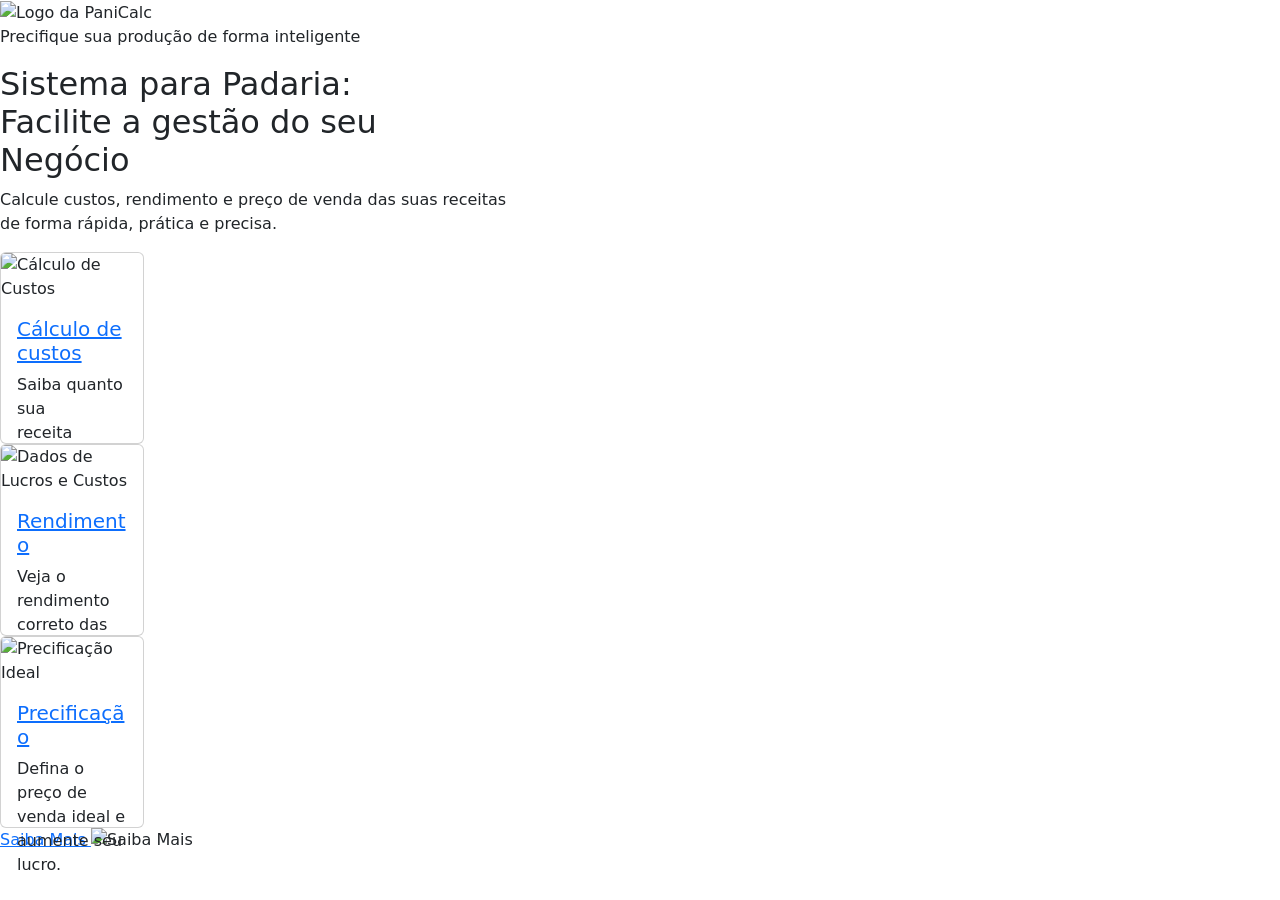
==== index.html @ 6b34afd0 "manutenção" ====
<!doctype html>
<html lang="pt-br">
  <head>
    <meta charset="UTF-8" />
    <meta name="viewport" content="width=device-width, initial-scale=1.0" />
    <link rel="preconnect" href="https://fonts.googleapis.com" />
    <link rel="preconnect" href="https://fonts.gstatic.com" crossorigin />
    <link
      href="https://cdn.jsdelivr.net/npm/bootstrap@5.3.8/dist/css/bootstrap.min.css"
      rel="stylesheet"
    />
    <link
      href="https://getbootstrap.com/docs/5.3/assets/css/docs.css"
      rel="stylesheet"
    />
    <title>Projeto PaniCalc</title>
    <link rel="stylesheet" href="../style/layout/index.css" />
  </head>

  <body>
    <div id="homepage" class="home">
      <header>
        <div class="home-logo">
          <img src="assets/icons/logo-first.svg" alt="Logo da PaniCalc" />
        </div>
      </header>

      <main>
        <section class="home-container">
          <div class="home-descript">
            <p>Precifique sua produção de forma inteligente</p>
            <h2 class="font1">
              Sistema para Padaria:<br />
              <spam>Facilite a gestão do seu</spam>
              <br />Negócio
            </h2>
            <p>
              Calcule custos, rendimento e preço de venda das suas receitas<br />
              de forma rápida, prática e precisa.
            </p>
          </div>

          <section class="home-cards">
            <div class="card" style="width: 9rem; height: 12rem">
              <img
                src="assets/icons/calc.svg"
                class="card-img-top"
                alt="Cálculo de Custos"
              />
              <div class="card-body">
                <h5 class="card-title">
                  <a href="pages/ficha%20t%C3%A9cnica/fichaTec.html">
                    Cálculo de custos
                  </a>
                </h5>
                <p class="card-text">
                  Saiba quanto sua<br />
                  receita realmente<br />
                  custa.
                </p>
              </div>
            </div>

            <div class="card" style="width: 9rem; height: 12rem">
              <img
                src="assets/icons/statistic.svg"
                class="card-img-top"
                alt="Dados de Lucros e Custos"
              />
              <div class="card-body">
                <h5 class="card-title">
                  <a href="pages/rendimento/rendimento.html">Rendimento</a>
                </h5>
                <p class="card-text">
                  Veja o rendimento<br />
                  correto das suas<br />
                  receitas
                </p>
              </div>
            </div>

            <div class="card" style="width: 9rem; height: 12rem">
              <img
                src="assets/icons/icon-tag.svg"
                class="card-img-top"
                alt="Precificação Ideal"
              />
              <div class="card-body">
                <h5 class="card-title">
                  <a href="../../PaniCale--jv/Minhas-pags-Padaria/Precificação/precificacao.html">
                    Precificação
                  </a>
                </h5>
                <p class="card-text">
                  Defina o preço de<br />
                  venda ideal e<br />
                  aumente seu lucro.
                </p>
              </div>
            </div>
          </section>

          <div class="home-info">
            <a href="../../PaniCale--jv/Minhas-pags-Padaria/home2/home.html">
              Saiba Mais
            </a>
            <img src="assets/icons/arrow-icon.png" alt="Saiba Mais" />
          </div>
        </section>
      </main>
    </div>
  </body>
</html>
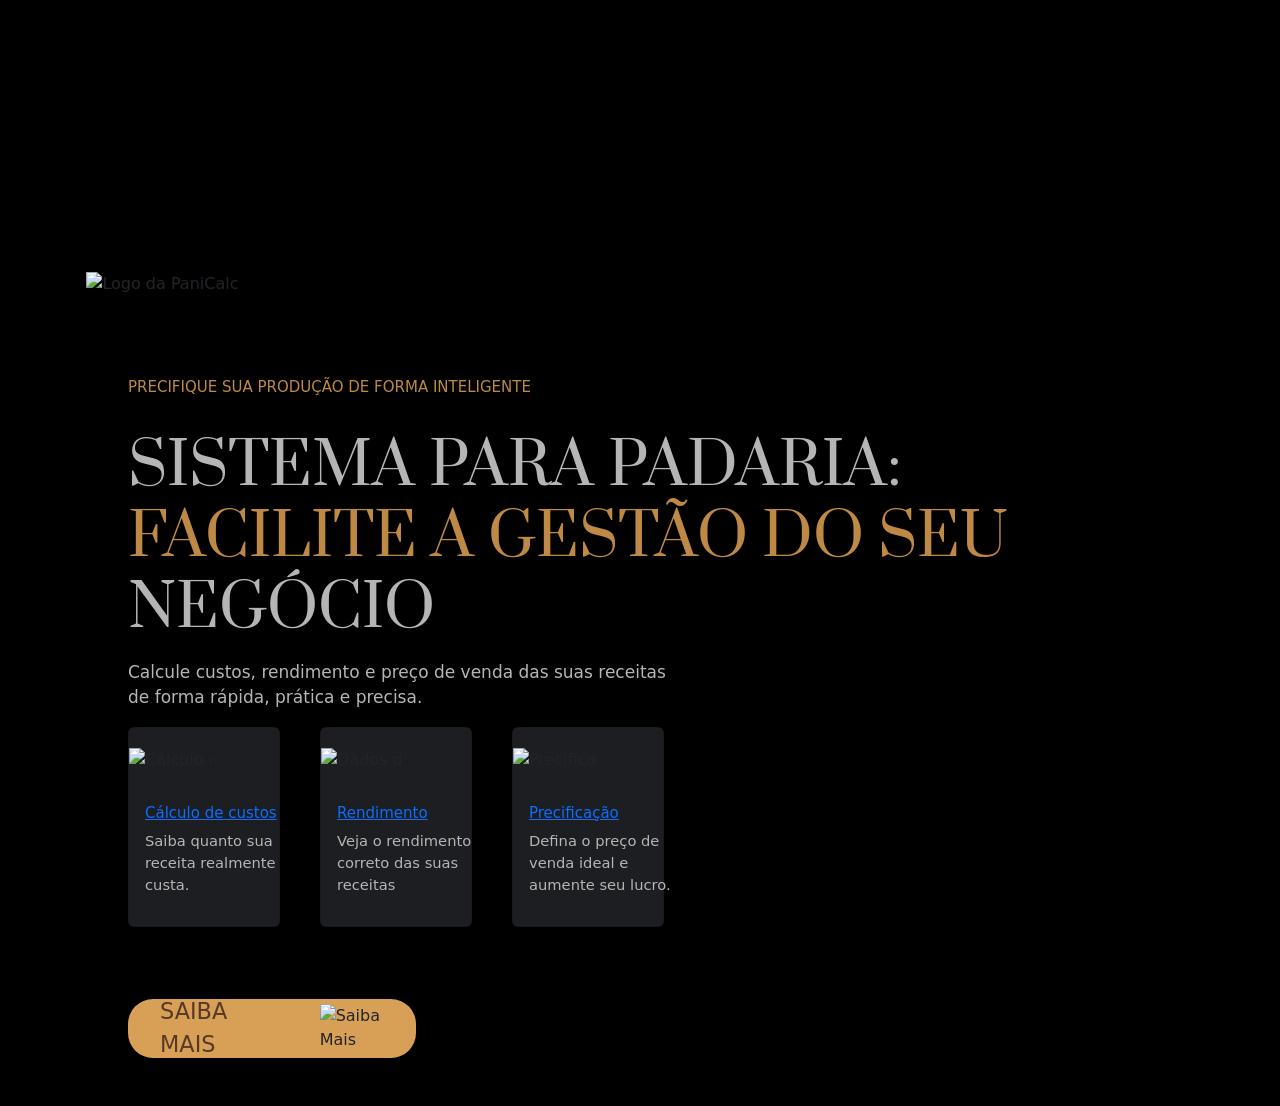
==== commit 891a897a: "manutenção" ====
--- a/index.html
+++ b/index.html
@@ -14,7 +14,7 @@
       rel="stylesheet"
     />
     <title>Projeto PaniCalc</title>
-    <link rel="stylesheet" href="../style/layout/index.css" />
+    <link rel="stylesheet" href="/Front-End/style/layout/index.css" />
   </head>
 
   <body>
--- a/Front-End/style/layout/index.css
+++ b/Front-End/style/layout/index.css
@@ -0,0 +1,446 @@
+@import url("https://fonts.googleapis.com/css2?family=Fredoka:wght@300..700&family=Montserrat:ital,wght@0,100..900;1,100..900&family=Poppins:ital,wght@0,100;0,200;0,300;0,400;0,500;0,600;0,700;0,800;0,900;1,100;1,200;1,300;1,400;1,500;1,600;1,700;1,800;1,900&family=Prata&family=Quicksand:wght@300..700&family=Ubuntu:ital,wght@0,300;0,400;0,500;0,700;1,300;1,400;1,500;1,700&display=swap");
+@import url('https: //fonts.googleapis.com/css2?family=Outfit:wght@100..900&display=swap" rel="stylesheet');
+
+.font1 {
+  font-family: "Prata", serif;
+}
+
+.font2 {
+  font-family: "Outfit", sans-serif;
+}
+
+body,
+html {
+  margin: 0;
+  padding: 0;
+  height: 100%;
+  box-sizing: border-box;
+}
+
+.home {
+  background-image:
+    linear-gradient(
+      to right,
+      #000000 0%,
+      #000000 25%,
+      rgba(0, 0, 0, 0.85) 45%,
+      rgba(0, 0, 0, 0.3) 65%,
+      transparent 78%
+    ),
+    url(../../src/assets/paoTelaInicia.png);
+  background-repeat: no-repeat;
+  background-color: #000000;
+  background-size: auto 100%;
+  background-position: right center;
+  min-height: 100vh;
+  width: 100%;
+  box-sizing: border-box;
+}
+
+.home-logo {
+  display: inline-block;
+  margin-top: 2rem;
+  margin-left: 5.4rem;
+}
+
+.home-logo svg,
+.home-logo img {
+  width: 160px;
+  height: auto;
+  max-height: 115px;
+  object-fit: contain;
+  display: block;
+}
+
+.home-container {
+  display: flex;
+  flex-direction: column;
+  margin-top: 5rem;
+  margin-left: 8rem;
+}
+
+.home-descript h2,
+spam {
+  text-transform: uppercase;
+  font-size: 3.7rem;
+}
+
+.home-descript h2 {
+  color: #b5b5b5;
+  gap: 20rem;
+  margin-bottom: 1rem;
+}
+
+.home-descript spam {
+  color: #bd8944;
+}
+
+.home-descript p:first-of-type {
+  color: #bd8944;
+  margin-bottom: 2rem;
+  text-transform: uppercase;
+  font-size: 15px;
+}
+
+.home-descript p:nth-of-type(2) {
+  font-size: 17px;
+  color: #b5b5b5;
+}
+
+.home-cards {
+  display: grid;
+  width: 100%;
+  grid-template-columns: repeat(3, 12rem);
+  grid-template-rows: 1fr;
+  object-fit: contain !important;
+  white-space: nowrap;
+}
+
+.home-cards > .card {
+  background-color: rgba(58, 59, 67, 0.51);
+  transition: 0.5s ease-in-out;
+}
+
+.home-cards > .card:hover {
+  transform: scale(1.05);
+}
+
+.home-cards img {
+  display: inline-block;
+  height: 60px !important;
+  padding-top: 20px !important;
+  padding-right: 4.2rem !important;
+}
+
+.home-cards h5 {
+  color: #ffffff;
+  font-size: 14px;
+}
+
+.home-cards p {
+  color: #b5b5b5;
+  font-weight: 400;
+  font-size: 13.5px;
+}
+
+@property --angle {
+  syntax: "<angle>";
+  initial-value: 0deg;
+  inherits: false;
+}
+
+.home-info {
+  position: relative;
+  display: flex;
+  width: 18rem;
+  height: 3.7rem;
+  flex-direction: row;
+  justify-content: center;
+  align-items: center;
+  background-color: #d9a157;
+  margin-top: 4.5rem;
+  border-radius: 25px;
+  cursor: pointer;
+  overflow: hidden;
+  z-index: 1;
+  transition:
+    background-color 0.3s ease,
+    transform 0.2s ease;
+}
+
+.home-info:active {
+  transform: scale(0.98);
+}
+
+.home-info:before {
+  content: "";
+  position: absolute;
+  z-index: 1;
+  top: 50%;
+  left: 50%;
+  width: 110px;
+  height: 110px;
+  border-radius: 50%;
+  background-color: #e6a23c;
+  filter: blur(8px);
+  opacity: 0;
+  transition: opacity 0.3s ease;
+  pointer-events: none;
+}
+
+.home-info:after {
+  content: "";
+  position: absolute;
+  top: 3px;
+  left: 3px;
+  right: 3px;
+  bottom: 3px;
+  z-index: 2;
+  background: rgba(217, 161, 87, 0.95);
+  backdrop-filter: blur(6px);
+  border-radius: 22px;
+  transition: background 0.3s ease;
+  pointer-events: none;
+}
+
+.home-info a,
+.home-info img {
+  position: relative;
+  z-index: 10 !important;
+  opacity: 1 !important;
+  visibility: visible !important;
+  transition:
+    color 0.3s ease,
+    filter 0.3s ease;
+}
+
+.home-info a {
+  text-transform: uppercase;
+  padding-left: 2rem;
+  padding-right: 2.3rem;
+  color: #573925 !important;
+  text-decoration: none;
+  font-weight: 400;
+  font-size: 1.4rem;
+}
+
+.home-info img {
+  display: block;
+  min-height: 2rem;
+  max-height: 4rem;
+}
+
+.home-info:hover {
+  background-color: #bd8944;
+}
+
+.home-info:hover::before {
+  opacity: 1;
+  animation: blob-bounce 2s infinite linear;
+}
+
+.home-info:hover::after {
+  background: rgba(24, 18, 14, 0.9);
+}
+
+.home-info:hover a {
+  color: #ffffff !important;
+}
+
+.home-info:hover img {
+  filter: brightness(0) invert(1);
+}
+
+@keyframes blob-bounce {
+  0% {
+    transform: translate(-100%, -100%);
+  }
+
+  25% {
+    transform: translate(0%, -100%);
+  }
+
+  50% {
+    transform: translate(0%, 0%);
+  }
+
+  75% {
+    transform: translate(-100%, 0%);
+  }
+
+  100% {
+    transform: translate(-100%, -100%);
+  }
+}
+
+/* RESPONSIVO- Telas Pequenas Portait*/
+@media (max-width: 375px) {
+  .home-descript p:first-of-type {
+    font-size: 10px;
+  }
+
+  .home-cards > .card {
+    width: 8.4rem !important;
+    height: 7rem !important;
+  }
+
+  .home-cards img {
+    height: 57px !important;
+  }
+
+  .home-cards h5 {
+    font-size: 13.3px;
+  }
+
+  .home-cards p {
+    font-size: 13px;
+  }
+
+  .home-info {
+    width: 15.5rem;
+  }
+
+  .home-info a {
+    font-size: 1.32rem;
+  }
+}
+
+@media (max-width: 670px) {
+  .home-logo {
+    display: flex;
+    align-items: center;
+    justify-content: center;
+    margin-top: 1.5rem;
+    margin-left: 0;
+  }
+
+  .home-info {
+    margin-top: 1.7rem;
+    margin-bottom: 1.7rem;
+    margin-left: auto;
+    margin-right: auto;
+  }
+
+  .home-container {
+    margin-top: 4rem;
+    margin-left: 0;
+    align-items: center;
+    text-align: center;
+  }
+
+  .home-cards {
+    display: flex;
+    justify-content: center;
+    align-items: center;
+    gap: 2rem;
+  }
+
+  .home-cards img {
+    padding-left: 1.2rem;
+  }
+
+  .home-descript h2,
+  spam {
+    font-size: 2rem;
+  }
+
+  .home-descript p:first-of-type {
+    font-size: 0.8rem;
+  }
+
+  .home-descript p:nth-of-type(2) {
+    font-size: 0.75rem;
+  }
+}
+
+@media (max-width: 685px) {
+  .home-cards {
+    display: flex;
+    justify-content: center;
+    align-items: center;
+    flex-wrap: wrap;
+    gap: 2rem;
+  }
+
+  .home-cards > .card {
+    height: 10.9rem !important;
+  }
+
+  .home-cards img {
+    margin-left: 1.15rem;
+  }
+}
+
+@media (max-width: 516px) {
+  .home {
+    overflow: hidden;
+  }
+
+  .home-cards {
+    gap: 1rem;
+  }
+}
+
+/* RESPONSIVO- Telas Pequenas Landscape*/
+
+@media only screen and (min-width: 670px) and (orientation: landscape) {
+  .home-info {
+    margin-bottom: 3rem;
+  }
+}
+
+/* RESPONSIVO - iPads para telas grandes */
+@media (min-width: 767px) and (max-width: 960px) {
+  .home-logo {
+    margin-top: 4rem;
+  }
+
+  .home-container {
+    margin-top: 3rem;
+  }
+
+  .home-descript h2,
+  spam {
+    font-size: 2.8rem;
+  }
+
+  .home-info {
+    margin-top: 3rem;
+  }
+}
+
+@media (min-width: 1031px) and (max-width: 1279px) {
+  .home-logo {
+    margin-top: 12rem;
+  }
+
+  .home-descript p:first-of-type {
+    font-size: 20px;
+  }
+
+  .home-descript p:nth-of-type(2) {
+    font-size: 21px;
+  }
+
+  .home-cards > .card {
+    width: 9.5rem !important;
+    height: 12.5rem !important;
+  }
+
+  .home-cards h5 {
+    font-size: 15px;
+  }
+
+  .home-cards p {
+    font-size: 14.7px;
+  }
+}
+
+@media (min-width: 959px) and (max-width: 1280px) {
+  .home-logo {
+    margin-top: 17rem;
+  }
+
+  .home-cards > .card {
+    width: 9.5rem !important;
+    height: 12.5rem !important;
+  }
+
+  .home-cards h5 {
+    font-size: 15px;
+  }
+
+  .home-cards p {
+    font-size: 14.7px;
+  }
+}
+
+@media (min-width: 2559px) {
+  .home-logo {
+    margin-top: 6rem;
+  }
+
+  .home-container {
+    margin-top: 8rem;
+  }
+}
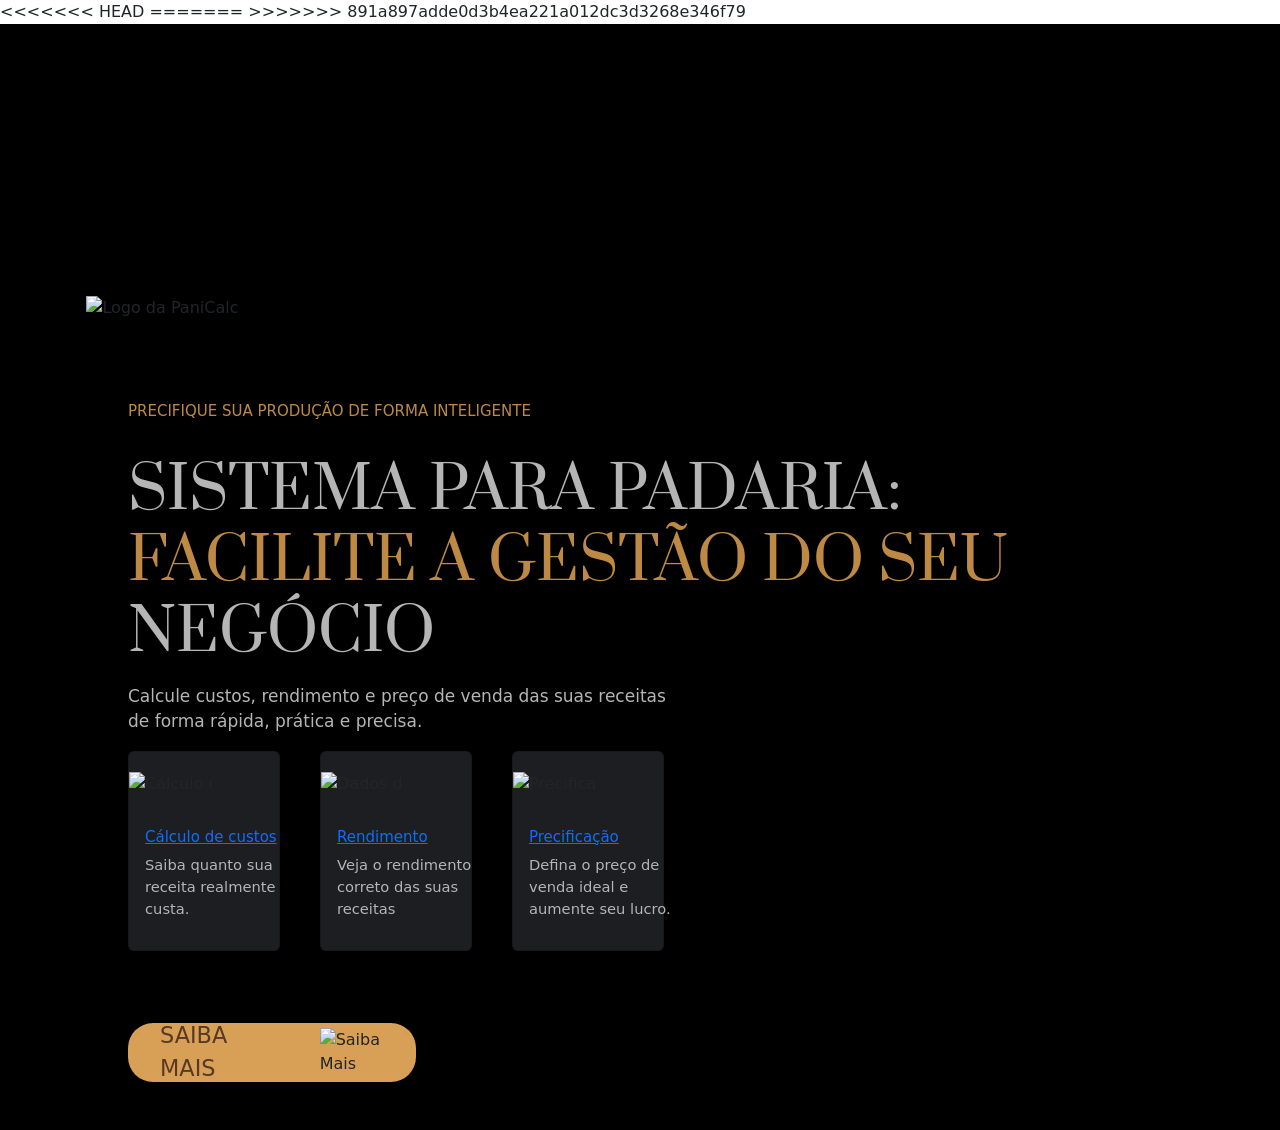
==== commit db8a1906: "Merge branch 'main' of https://github.com/4rauj6/padariasenai" ====
--- a/index.html
+++ b/index.html
@@ -14,14 +14,18 @@
       rel="stylesheet"
     />
     <title>Projeto PaniCalc</title>
+<<<<<<< HEAD
+    <link rel="stylesheet" href="Front-End/style/layout/index.css" />
+=======
     <link rel="stylesheet" href="/Front-End/style/layout/index.css" />
+>>>>>>> 891a897adde0d3b4ea221a012dc3d3268e346f79
   </head>
 
   <body>
     <div id="homepage" class="home">
       <header>
         <div class="home-logo">
-          <img src="assets/icons/logo-first.svg" alt="Logo da PaniCalc" />
+          <img src="Front-End/src/assets/icons/logo-first.svg" alt="Logo da PaniCalc" />
         </div>
       </header>
 
@@ -43,13 +47,13 @@
           <section class="home-cards">
             <div class="card" style="width: 9rem; height: 12rem">
               <img
-                src="assets/icons/calc.svg"
+                src="Front-End/src/assets/icons/calc.svg"
                 class="card-img-top"
                 alt="Cálculo de Custos"
               />
               <div class="card-body">
                 <h5 class="card-title">
-                  <a href="pages/ficha%20t%C3%A9cnica/fichaTec.html">
+                  <a href="Front-End/src/pages/ficha%20t%C3%A9cnica/fichaTec.html">
                     Cálculo de custos
                   </a>
                 </h5>
@@ -63,13 +67,13 @@
 
             <div class="card" style="width: 9rem; height: 12rem">
               <img
-                src="assets/icons/statistic.svg"
+                src="Front-End/src/assets/icons/statistic.svg"
                 class="card-img-top"
                 alt="Dados de Lucros e Custos"
               />
               <div class="card-body">
                 <h5 class="card-title">
-                  <a href="pages/rendimento/rendimento.html">Rendimento</a>
+                  <a href="Front-End/src/pages/rendimento/rendimento.html">Rendimento</a>
                 </h5>
                 <p class="card-text">
                   Veja o rendimento<br />
@@ -81,13 +85,13 @@
 
             <div class="card" style="width: 9rem; height: 12rem">
               <img
-                src="assets/icons/icon-tag.svg"
+                src="Front-End/src/assets/icons/icon-tag.svg"
                 class="card-img-top"
                 alt="Precificação Ideal"
               />
               <div class="card-body">
                 <h5 class="card-title">
-                  <a href="../../PaniCale--jv/Minhas-pags-Padaria/Precificação/precificacao.html">
+                  <a href="PaniCale--jv/Minhas-pags-Padaria/Precificação/precificacao.html">
                     Precificação
                   </a>
                 </h5>
@@ -101,10 +105,10 @@
           </section>
 
           <div class="home-info">
-            <a href="../../PaniCale--jv/Minhas-pags-Padaria/home2/home.html">
+            <a href="PaniCale--jv/Minhas-pags-Padaria/home2/home.html">
               Saiba Mais
             </a>
-            <img src="assets/icons/arrow-icon.png" alt="Saiba Mais" />
+            <img src="Front-End/src/assets/icons/arrow-icon.png" alt="Saiba Mais" />
           </div>
         </section>
       </main>
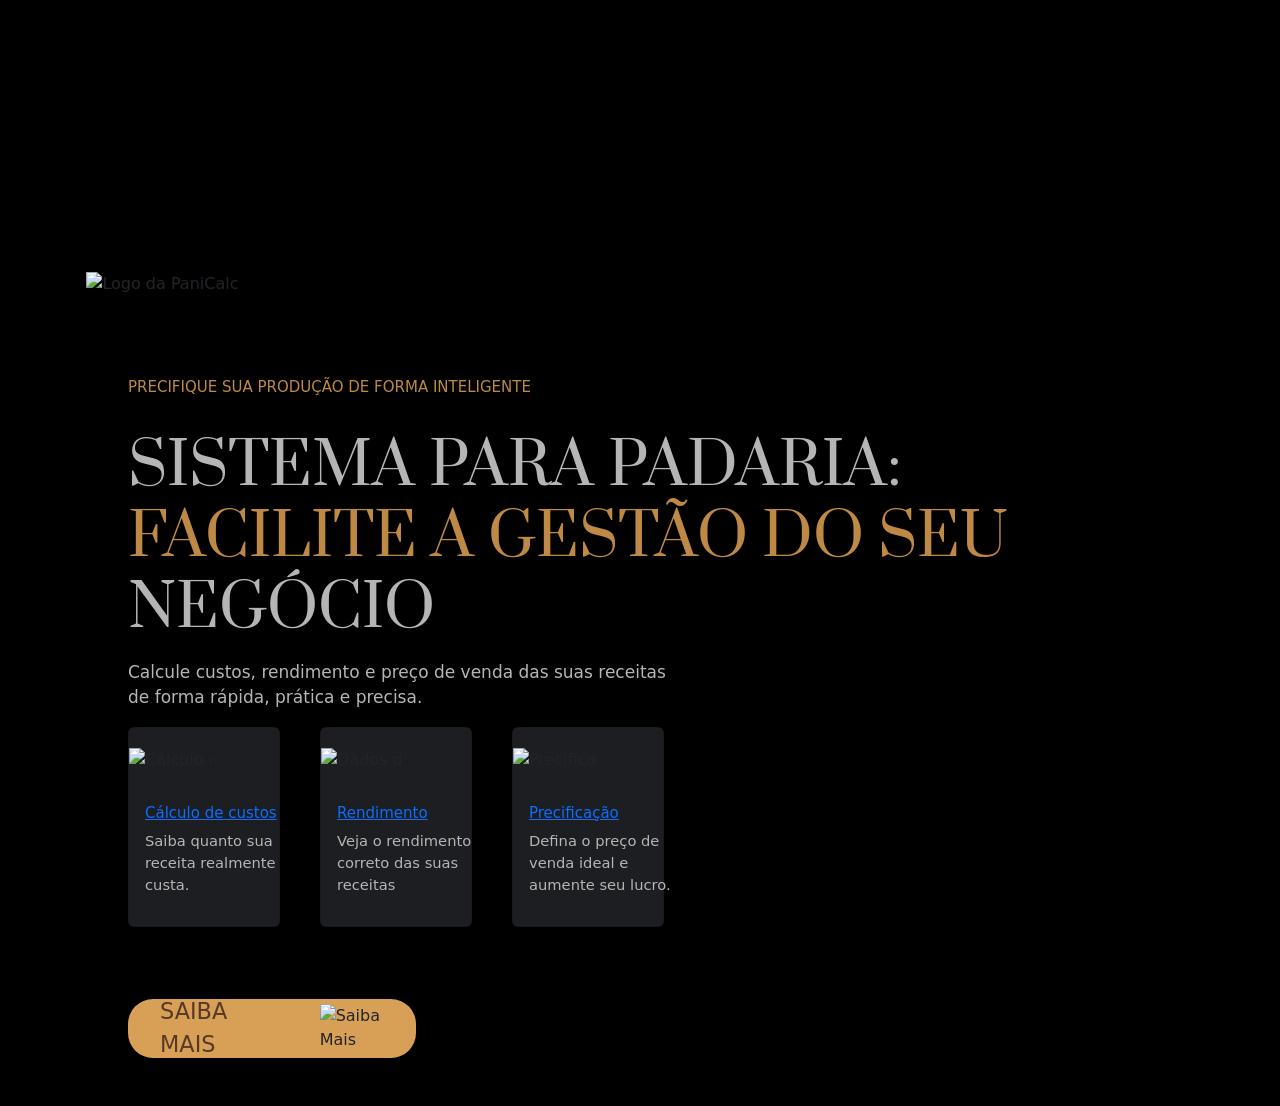
==== commit 62a68ed4: "manutenção das rotas" ====
--- a/index.html
+++ b/index.html
@@ -14,11 +14,7 @@
       rel="stylesheet"
     />
     <title>Projeto PaniCalc</title>
-<<<<<<< HEAD
-    <link rel="stylesheet" href="Front-End/style/layout/index.css" />
-=======
     <link rel="stylesheet" href="/Front-End/style/layout/index.css" />
->>>>>>> 891a897adde0d3b4ea221a012dc3d3268e346f79
   </head>
 
   <body>
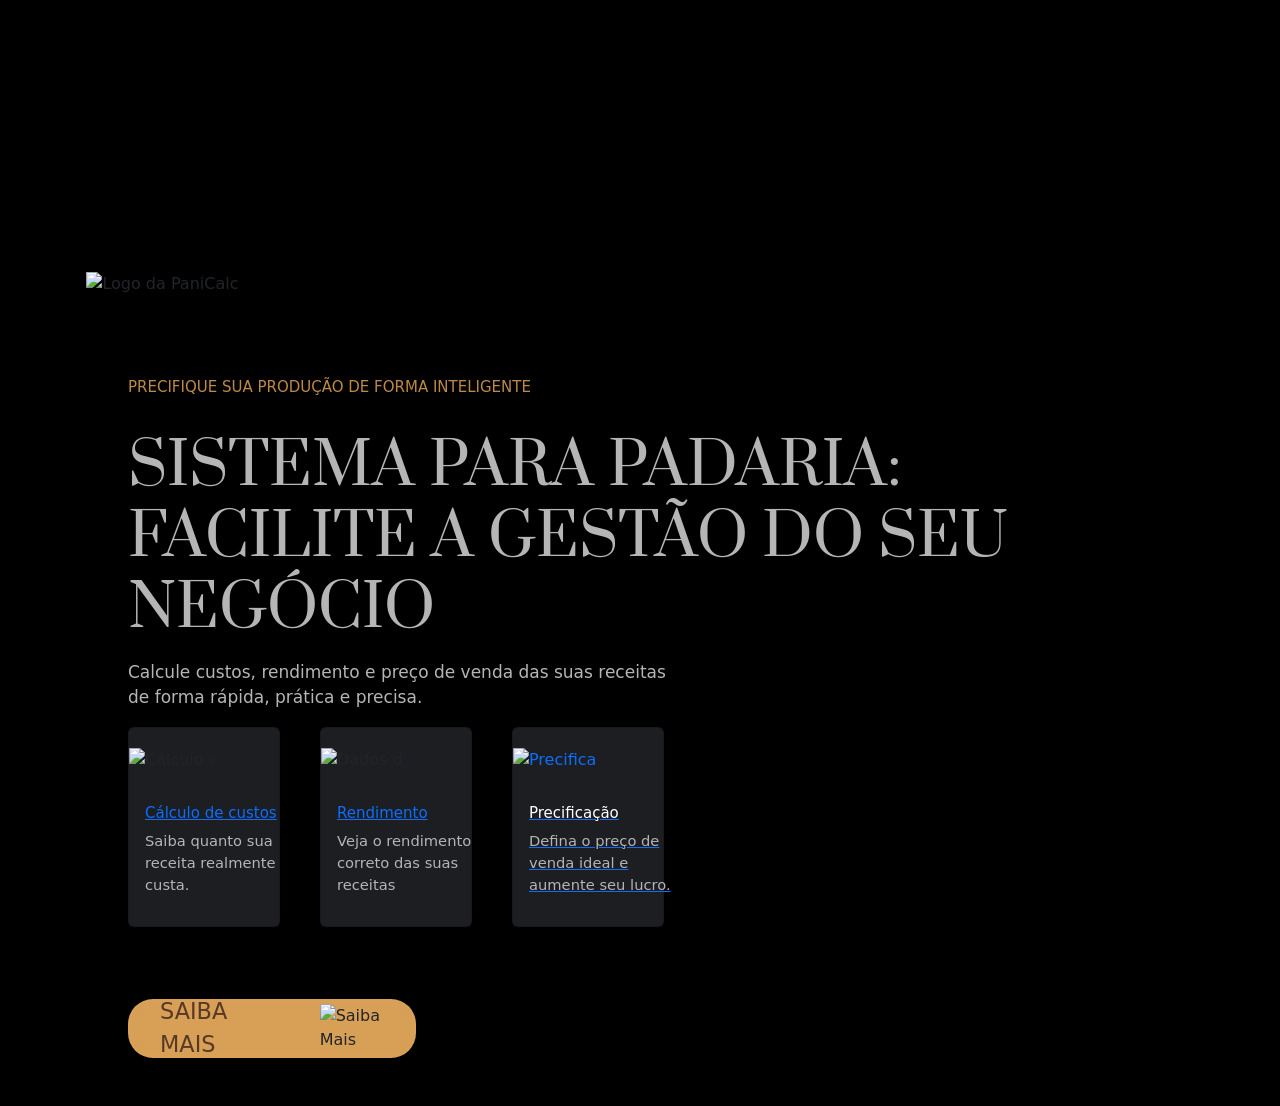
==== commit f6d54a13: "manutenção" ====
--- a/index.html
+++ b/index.html
@@ -14,14 +14,17 @@
       rel="stylesheet"
     />
     <title>Projeto PaniCalc</title>
-    <link rel="stylesheet" href="/Front-End/style/layout/index.css" />
+    <link rel="stylesheet" href="Front-End/style/layout/index.css" />
   </head>
 
   <body>
     <div id="homepage" class="home">
       <header>
         <div class="home-logo">
-          <img src="Front-End/src/assets/icons/logo-first.svg" alt="Logo da PaniCalc" />
+          <img
+            src="Front-End/src/assets/icons/logo-first.svg"
+            alt="Logo da PaniCalc"
+          />
         </div>
       </header>
 
@@ -31,7 +34,7 @@
             <p>Precifique sua produção de forma inteligente</p>
             <h2 class="font1">
               Sistema para Padaria:<br />
-              <spam>Facilite a gestão do seu</spam>
+              <span>Facilite a gestão do seu</span>
               <br />Negócio
             </h2>
             <p>
@@ -49,7 +52,7 @@
               />
               <div class="card-body">
                 <h5 class="card-title">
-                  <a href="Front-End/src/pages/ficha%20t%C3%A9cnica/fichaTec.html">
+                  <a href="Front-End/src/pages/ficha técnica/fichaTec.html">
                     Cálculo de custos
                   </a>
                 </h5>
@@ -69,7 +72,9 @@
               />
               <div class="card-body">
                 <h5 class="card-title">
-                  <a href="Front-End/src/pages/rendimento/rendimento.html">Rendimento</a>
+                  <a href="Front-End/src/pages/rendimento/rendimento.html"
+                    >Rendimento</a
+                  >
                 </h5>
                 <p class="card-text">
                   Veja o rendimento<br />
@@ -80,34 +85,36 @@
             </div>
 
             <div class="card" style="width: 9rem; height: 12rem">
-              <img
-                src="Front-End/src/assets/icons/icon-tag.svg"
-                class="card-img-top"
-                alt="Precificação Ideal"
-              />
-              <div class="card-body">
-                <h5 class="card-title">
-                  <a href="PaniCale--jv/Minhas-pags-Padaria/Precificação/precificacao.html">
-                    Precificação
-                  </a>
-                </h5>
-                <p class="card-text">
-                  Defina o preço de<br />
-                  venda ideal e<br />
-                  aumente seu lucro.
-                </p>
-              </div>
+              <a
+                href="PaniCale--jv/Minhas-pags-Padaria/Precificação/precificacao.html"
+              >
+                <img
+                  src="Front-End/src/assets/icons/icon-tag.svg"
+                  class="card-img-top"
+                  alt="Precificação Ideal"
+                />
+                <div class="card-body">
+                  <h5 class="card-title">Precificação</h5>
+
+                  <p class="card-text">
+                    Defina o preço de<br />
+                    venda ideal e<br />
+                    aumente seu lucro.
+                  </p>
+                </div>
+              </a>
             </div>
           </section>
 
           <div class="home-info">
-            <a href="PaniCale--jv/Minhas-pags-Padaria/home2/home.html">
-              Saiba Mais
-            </a>
-            <img src="Front-End/src/assets/icons/arrow-icon.png" alt="Saiba Mais" />
+            <a href="pages/home2/home.html"> Saiba Mais </a>
+            <img
+              src="Front-End/src/assets/icons/arrow-icon.png"
+              alt="Saiba Mais"
+            />
           </div>
         </section>
       </main>
     </div>
   </body>
-</html>+</html>
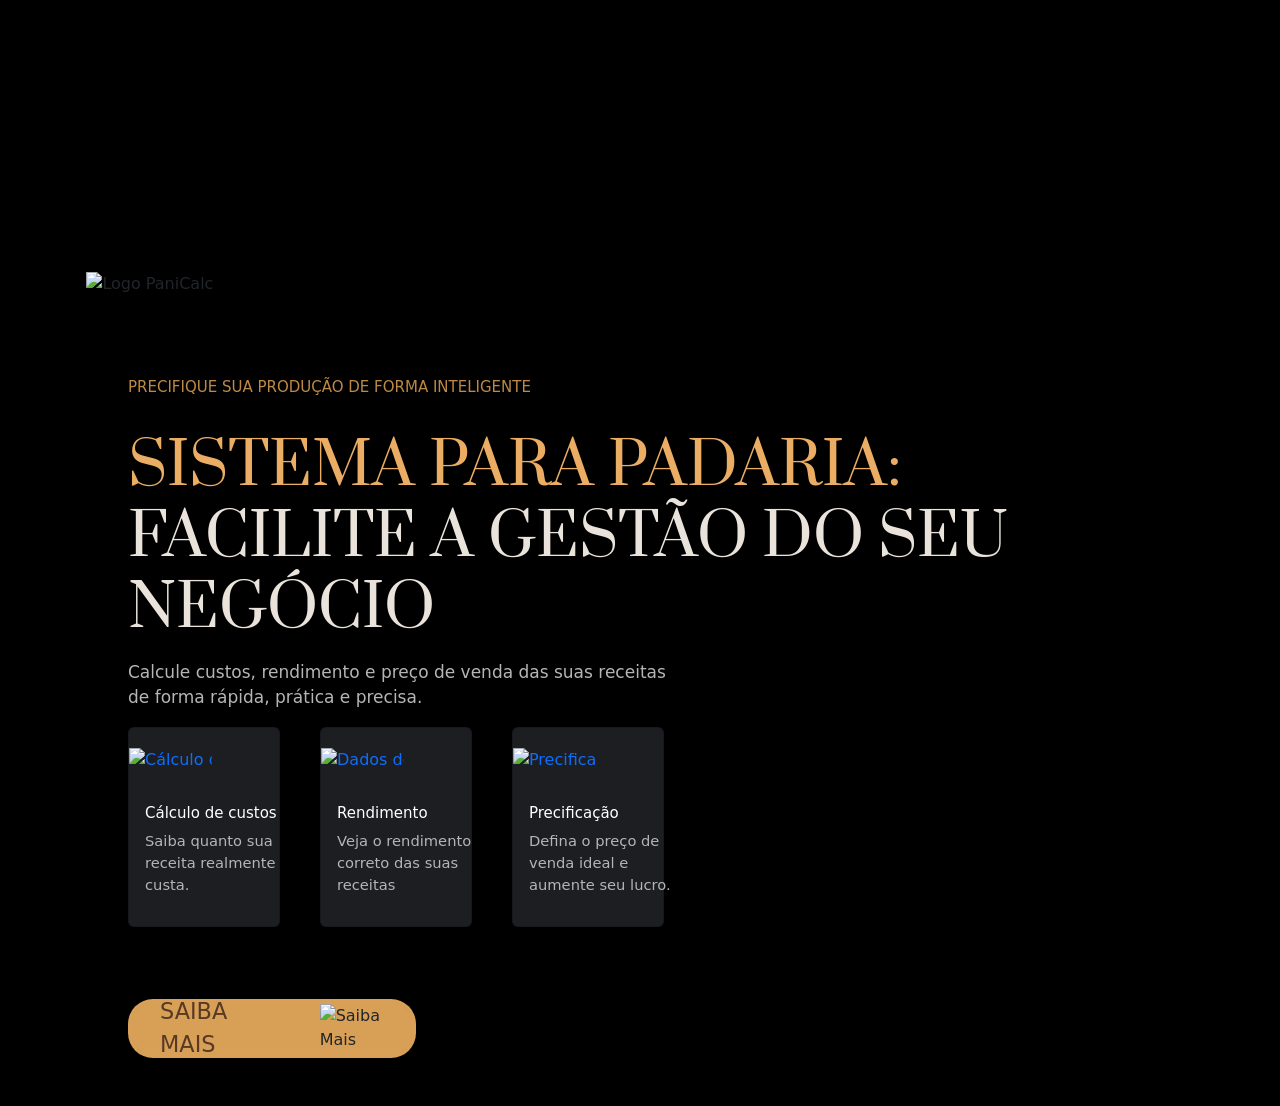
==== commit 23ca50b1: "manutenção das rotas" ====
--- a/index.html
+++ b/index.html
@@ -23,7 +23,7 @@
         <div class="home-logo">
           <img
             src="Front-End/src/assets/icons/logo-first.svg"
-            alt="Logo da PaniCalc"
+            alt="Logo PaniCalc"
           />
         </div>
       </header>
@@ -34,8 +34,8 @@
             <p>Precifique sua produção de forma inteligente</p>
             <h2 class="font1">
               Sistema para Padaria:<br />
-              <span>Facilite a gestão do seu</span>
-              <br />Negócio
+              <span>Facilite a gestão do seu
+              <br />Negócio</span>
             </h2>
             <p>
               Calcule custos, rendimento e preço de venda das suas receitas<br />
@@ -45,6 +45,7 @@
 
           <section class="home-cards">
             <div class="card" style="width: 9rem; height: 12rem">
+              <a href="Front-End/src/pages/ficha técnica/fichaTec.html">
               <img
                 src="Front-End/src/assets/icons/calc.svg"
                 class="card-img-top"
@@ -52,19 +53,19 @@
               />
               <div class="card-body">
                 <h5 class="card-title">
-                  <a href="Front-End/src/pages/ficha técnica/fichaTec.html">
                     Cálculo de custos
-                  </a>
                 </h5>
                 <p class="card-text">
                   Saiba quanto sua<br />
                   receita realmente<br />
                   custa.
                 </p>
+              </a>
               </div>
             </div>
 
             <div class="card" style="width: 9rem; height: 12rem">
+              <a href="Front-End/src/pages/rendimento/rendimento.html">
               <img
                 src="Front-End/src/assets/icons/statistic.svg"
                 class="card-img-top"
@@ -72,15 +73,14 @@
               />
               <div class="card-body">
                 <h5 class="card-title">
-                  <a href="Front-End/src/pages/rendimento/rendimento.html"
-                    >Rendimento</a
-                  >
+                  Rendimento
                 </h5>
                 <p class="card-text">
                   Veja o rendimento<br />
                   correto das suas<br />
                   receitas
                 </p>
+                </a>
               </div>
             </div>
 
@@ -107,7 +107,9 @@
           </section>
 
           <div class="home-info">
-            <a href="pages/home2/home.html"> Saiba Mais </a>
+            <a href="PaniCale--jv/Minhas-pags-Padaria/home2/home.html">
+              Saiba Mais
+            </a>
             <img
               src="Front-End/src/assets/icons/arrow-icon.png"
               alt="Saiba Mais"
--- a/Front-End/style/layout/index.css
+++ b/Front-End/style/layout/index.css
@@ -60,19 +60,19 @@
 }
 
 .home-descript h2,
-spam {
+span {
   text-transform: uppercase;
   font-size: 3.7rem;
 }
 
 .home-descript h2 {
-  color: #b5b5b5;
+  color: rgb(235, 173, 99);
   gap: 20rem;
   margin-bottom: 1rem;
 }
 
-.home-descript spam {
-  color: #bd8944;
+.home-descript span {
+  color: rgb(233, 227, 219);
 }
 
 .home-descript p:first-of-type {
@@ -94,6 +94,10 @@
   grid-template-rows: 1fr;
   object-fit: contain !important;
   white-space: nowrap;
+}
+
+.home-cards a {
+  text-decoration: none;
 }
 
 .home-cards > .card {
@@ -320,7 +324,7 @@
   }
 
   .home-descript h2,
-  spam {
+  span {
     font-size: 2rem;
   }
 
@@ -380,7 +384,7 @@
   }
 
   .home-descript h2,
-  spam {
+  span {
     font-size: 2.8rem;
   }
 
